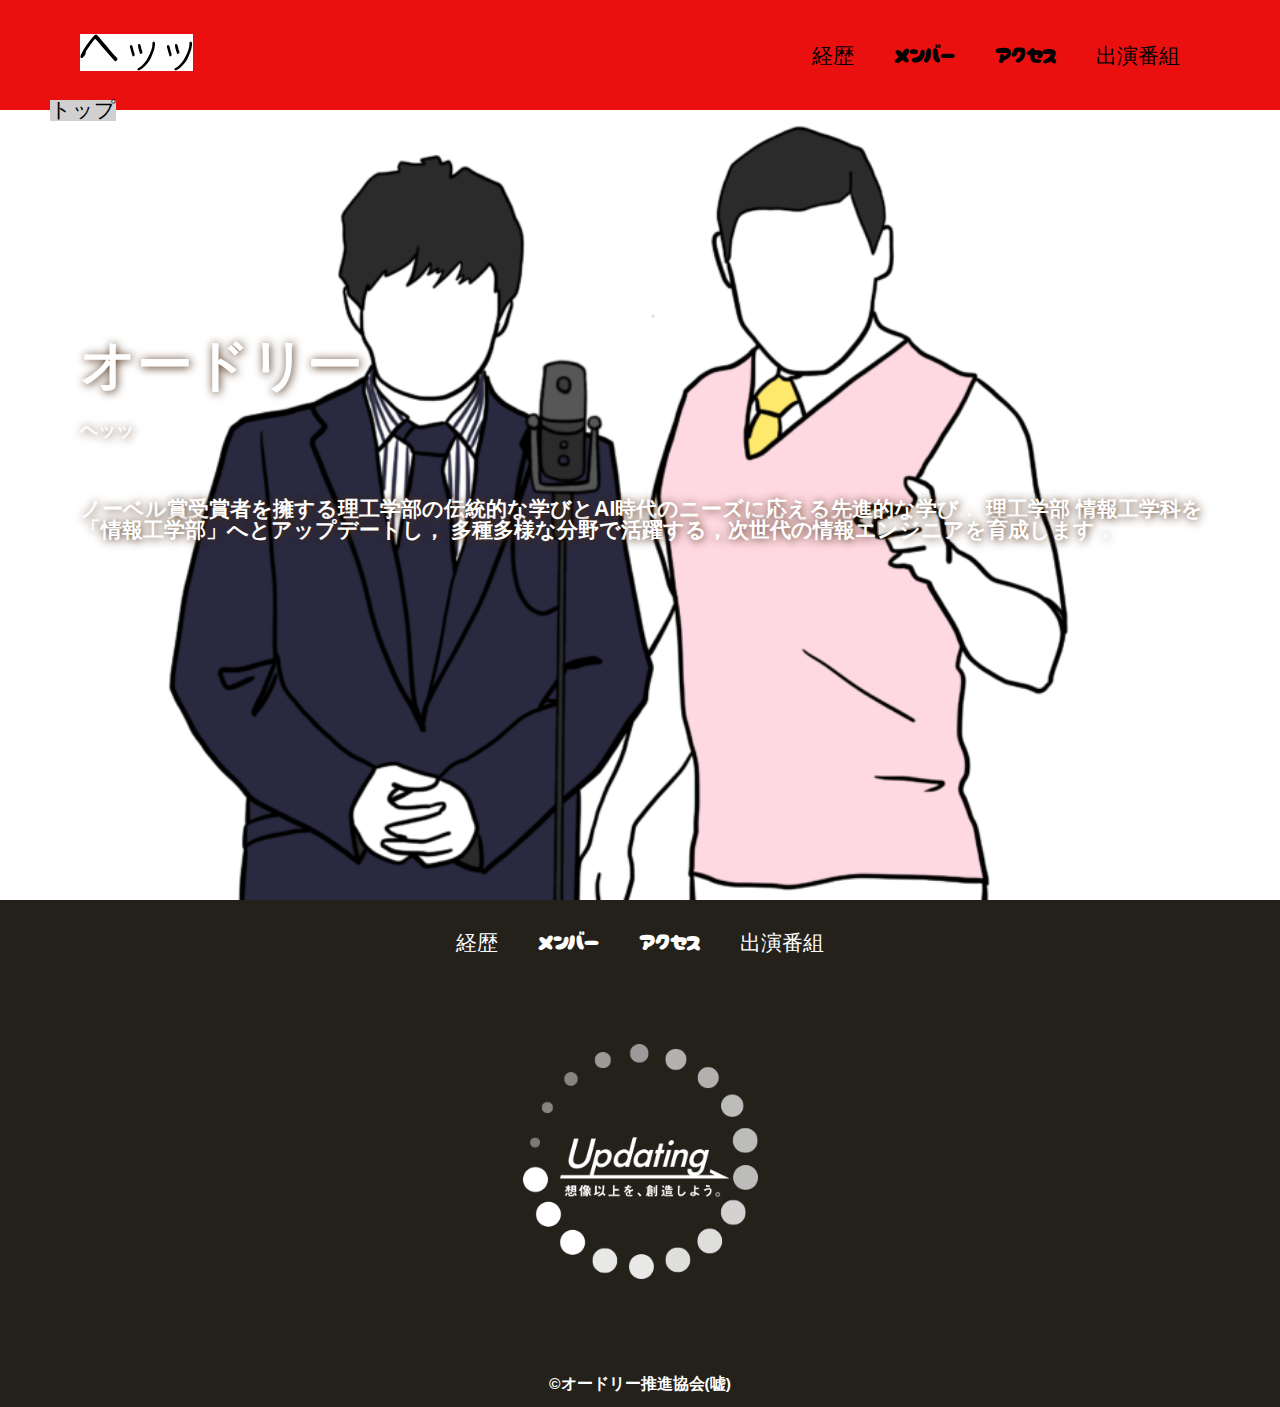
==== index.html @ eae3c1bf "ロゴとか変えた" ====
<!DOCTYPE html>
<html>
    <head>
        <meta charset="UTF-8">
        <title>オードリー推進協会(嘘)HP</title>
        <meta name="description" content="名城大学情報工学部非公式HP">
        <meta name="viewport" content="width=device-width">
        <script src="https://ajax.googleapis.com/ajax/libs/jquery/1.11.0/jquery.min.js"></script>
        <script src="js/script.js"></script>
        <link href="css/index.css" rel="stylesheet">
        <link rel="preconnect" href="https://fonts.googleapis.com">
        <link rel="preconnect" href="https://fonts.gstatic.com" crossorigin>
        <link href="https://fonts.googleapis.com/css2?family=Cherry+Bomb+One&display=swap" rel="stylesheet">    
    </head>
    <body>
        <header class="header">
            <div class="header-inner">
                <a class="header-logo" href="index.html">
                    <img src="images/common/logo.png" alt="ロゴ">
                </a>
                <button class="toggle-menu-button"></button>
                <div class="header-site-menu">
                    <nav class="site-menu">
                        <ul>
                            <li><a href="carrer.html">経歴</a></li>
                            <li><a href="members.html">メンバー</a></li>
                            <li><a href="access.html">アクセス</a></li>
                            <li><a href="program.html">出演番組</a></li>
                        </ul>
                    </nav>
                </div>
            </div>
        </header>
        <main class="main">
            <nav class="floating">
                <ul>
                    <li><a href="#">トップ</a></li>
                </ul>
            </nav>
            <div class="first-view">
                <div class="first-view-text">
                    <h1>オードリー</h1>
                    <p>ヘッッ</p>
                    <div class="lead">
                        ノーベル賞受賞者を擁する理工学部の伝統的な学びとAI時代のニーズに応える先進的な学び．
                        理工学部 情報工学科を「情報工学部」へとアップデートし，
                        多種多様な分野で活躍する，次世代の情報エンジニアを育成します．
                    </div>
                </div>
            </div>
        </main>
        <footer class="footer">
            <nav class="site-menu">
                <ul>
                    <li><a href="carrer.html">経歴</a></li>
                    <li><a href="members.html">メンバー</a></li>
                    <li><a href="access.html">アクセス</a></li>
                    <li><a href="program.html">出演番組</a></li>
                </ul>
            </nav>
            <a class="footer-logo" href="index.html">
                <img src="images/common/logo_footer.png" alt="ロゴ">
            </a>
            <p class="copyright"><small>&copy;オードリー推進協会(嘘)</small></p>
        </footer>
    </body>
</html>
---- css/index.css ----
@charset "utf-8";

nav.floating {
    position: absolute;
    top: 100px;
    left: 50px;
    background-color: #d0d0d0;
    }

.first-view {
    height: calc(100vh - 110px);
    background-image: url(../images/index/bg_main.jpg);
    background-repeat: no-repeat;
    background-position: center center;
    background-size: cover;
    display: flex;
    align-items: center;
}

.first-view-text {
    width: 100%;
    max-width: 1200px;
    margin-left: auto;
    margin-right: auto;
    padding-left: 40px;
    padding-bottom: 80px;
    color: #ffffff;
    font-weight: bold;
    text-shadow: 1px 1px 10px #4b2c14;
}

.first-view-text h1 {
    font-family: 'Montserrat', sans-serif;
    font-size: 56px;
    line-height: 72px;
}

.first-view-text p {
    font-size: 18px;
    margin-top: 20px;
}

.lead {
    max-width: 1200px;
    margin: 60px auto;
}

*,
::before,
::after {
    padding: 0;
    margin: 0;
    box-sizing: border-box;
}

ul, ol {
    list-style: none;
}

a {
    color: inherit;
    text-decoration: none;
}

body {
    font-family: sans-serif;
    font-size: 16pt;
    color: #000000;
    line-height: 1;
    background-color: #eb1010;
}

img {
    max-width: 100%;
}

.header-inner {
    max-width: 1200px;
    height: 110px;
    margin-left: auto;
    margin-right: auto;
    padding-left: 40px;
    padding-right: 40px;
    display: flex;
    justify-content: space-between;
    align-items: center;
}

.toggle-menu-button {
    display: none;
}

.header-logo {
    display: block;
    width: 170px;
}

.site-menu ul {
    display: flex;
}

.site-menu ul li {
    margin-left: 20px;
    margin-right: 20px;
}

.site-menu ul li a {
    font-family: 'Cherry Bomb One', cursive;
}

@media (max-width: 800px) {
    .site-menu ul {
        display: block;
        text-align: center;
    }

    .site-menu li {
        margin-top: 20px;
    }

    .header {
        position: fixed;
        top: 0;
        left: 0;
        right: 0;
        background-color: #eeff00;
        height: 50px;
        z-index: 10;
        box-shadow: 0 3px 6px rgb(0, 0, 0);
    }

    .header-inner {
        padding-left: 20px;
        padding-right: 20px;
        height: 100%;
        position: relative;
    }

    .header-logo {
        width: 100px;
    }

    .header-site-menu {
        position: absolute;
        top: 100%;
        left: 0;
        right: 0;
        color: #ffffff;
        background-color: #736e62;
        padding-top: 30px;
        padding-bottom: 50px;
        display: none;
    }

    .header-site-menu.is-show {
        display: block;
    }

    .main {
        padding-top: 50px;;
    }

    .footer-logo {
        margin-top: 60px;
    }

    .copyright {
        margin-top: 50px;
    }

    .toggle-menu-button {
        display: block;
        width: 44px;
        height: 34px;
        background-image: url(../images/common/icon-menu.png);
        background-size: 50%;
        background-position: center;
        background-repeat: no-repeat;
        background-color: transparent;
        border: none;
        border-radius: 0;
        outline: none;
    }
}

.footer {
    color: #ffffff;
    background-color: #24211b;
    padding-top: 30px;
    padding-bottom: 15px;
    display: flex;
    flex-direction: column;
    align-items: center;
}

.footer-logo {
    display: block;
    width: 235px;
    margin-top: 90px;
}

.copyright {
    font-size: 14pt;
    font-weight: bold;
    margin-top: 90px;
}
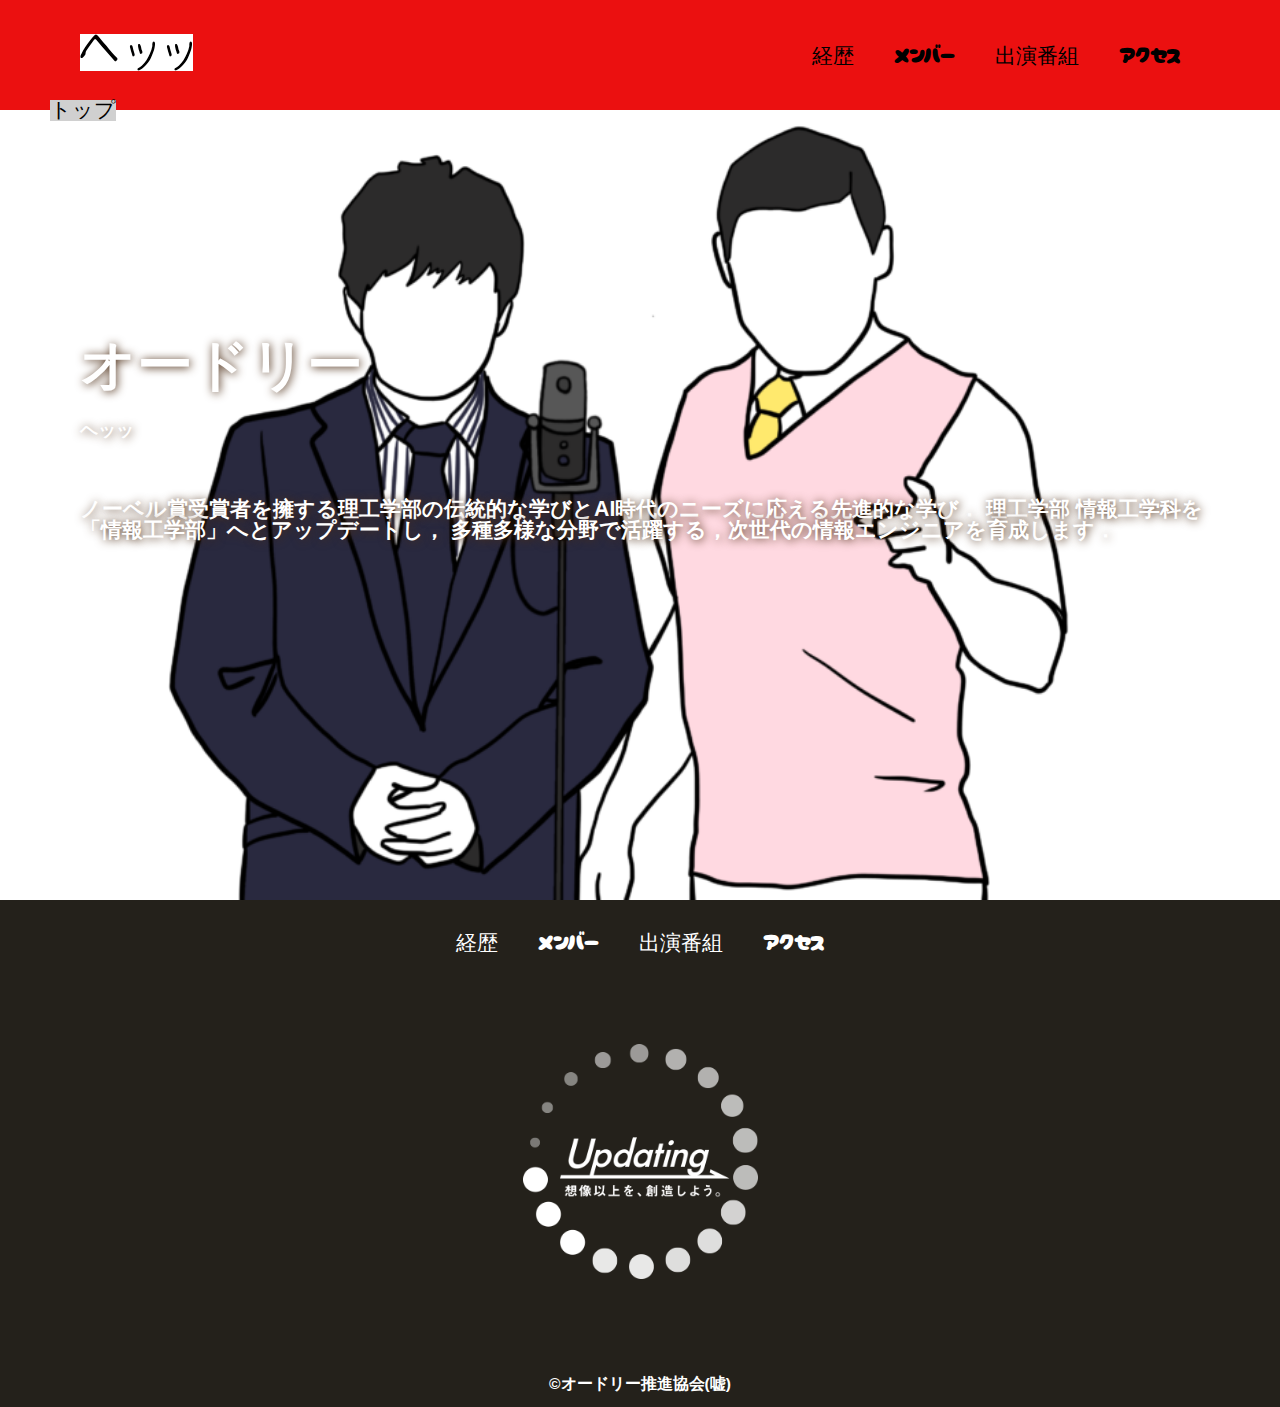
==== commit b476f91d: "順番変えた" ====
--- a/index.html
+++ b/index.html
@@ -24,8 +24,8 @@
                         <ul>
                             <li><a href="carrer.html">経歴</a></li>
                             <li><a href="members.html">メンバー</a></li>
+                            <li><a href="program.html">出演番組</a></li>
                             <li><a href="access.html">アクセス</a></li>
-                            <li><a href="program.html">出演番組</a></li>
                         </ul>
                     </nav>
                 </div>
@@ -54,8 +54,8 @@
                 <ul>
                     <li><a href="carrer.html">経歴</a></li>
                     <li><a href="members.html">メンバー</a></li>
+                    <li><a href="program.html">出演番組</a></li>
                     <li><a href="access.html">アクセス</a></li>
-                    <li><a href="program.html">出演番組</a></li>
                 </ul>
             </nav>
             <a class="footer-logo" href="index.html">
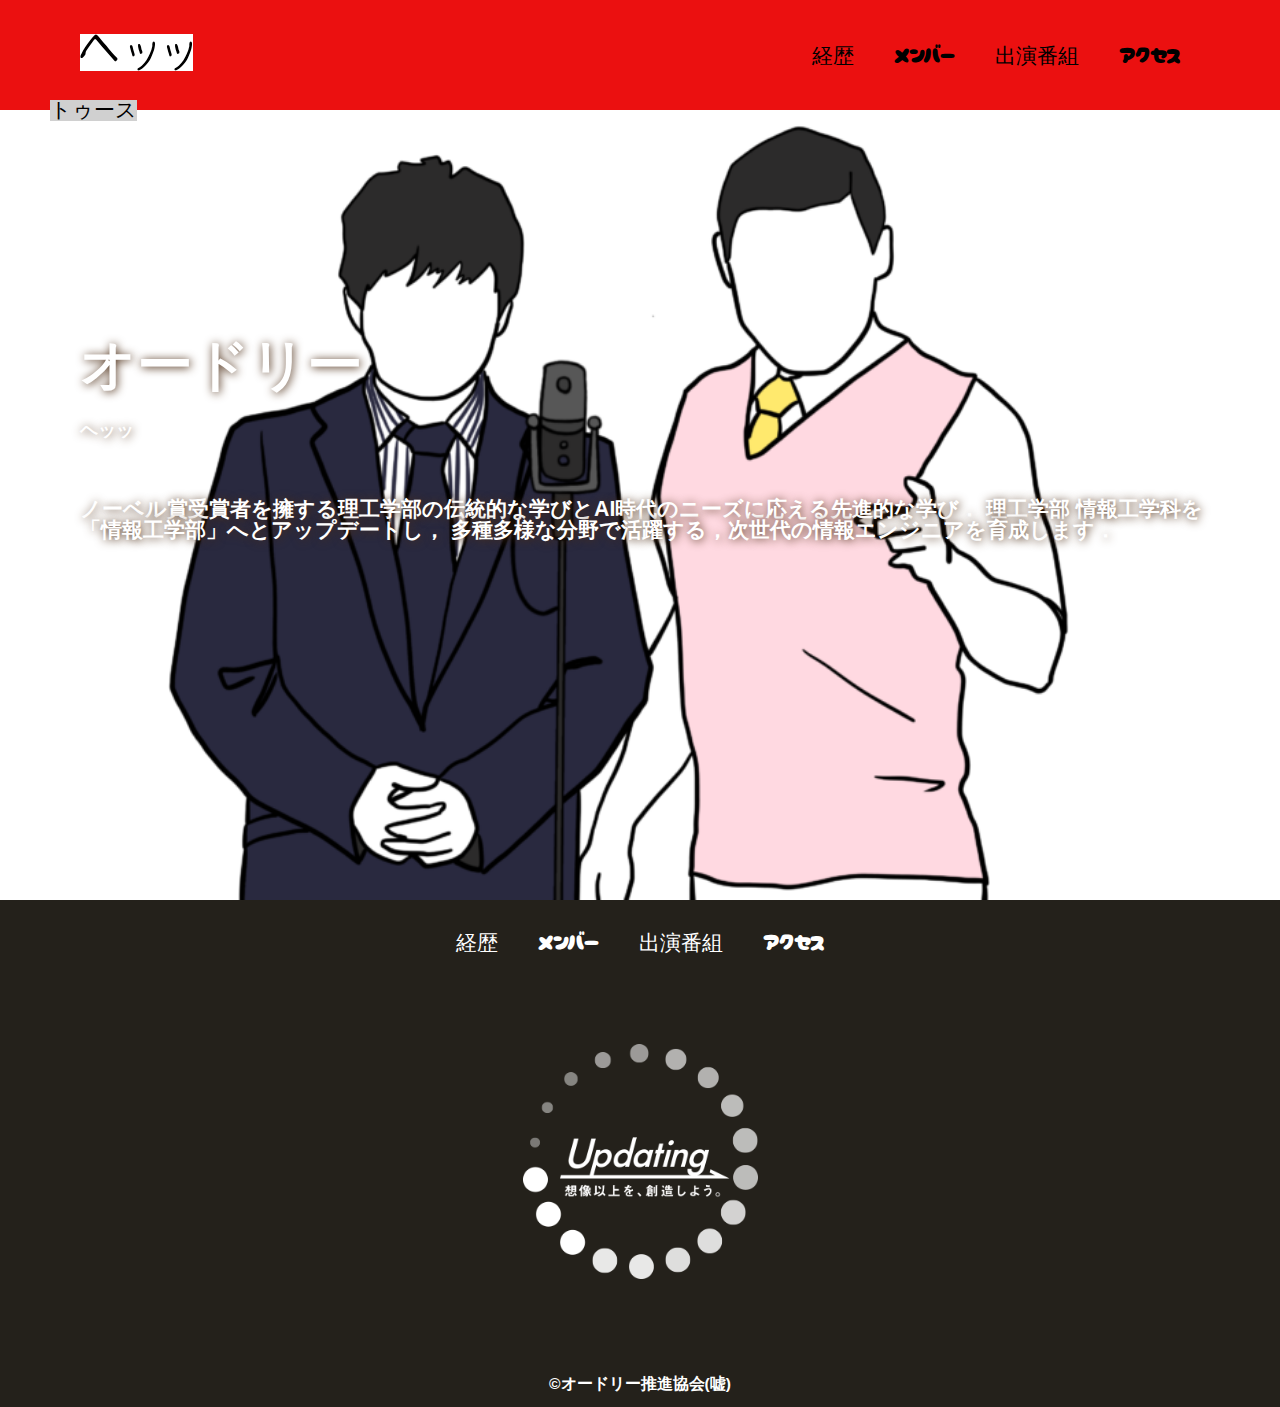
==== commit 00231077: "Update index.html" ====
--- a/index.html
+++ b/index.html
@@ -34,7 +34,7 @@
         <main class="main">
             <nav class="floating">
                 <ul>
-                    <li><a href="#">トップ</a></li>
+                    <li><a href="#">トゥース</a></li>
                 </ul>
             </nav>
             <div class="first-view">
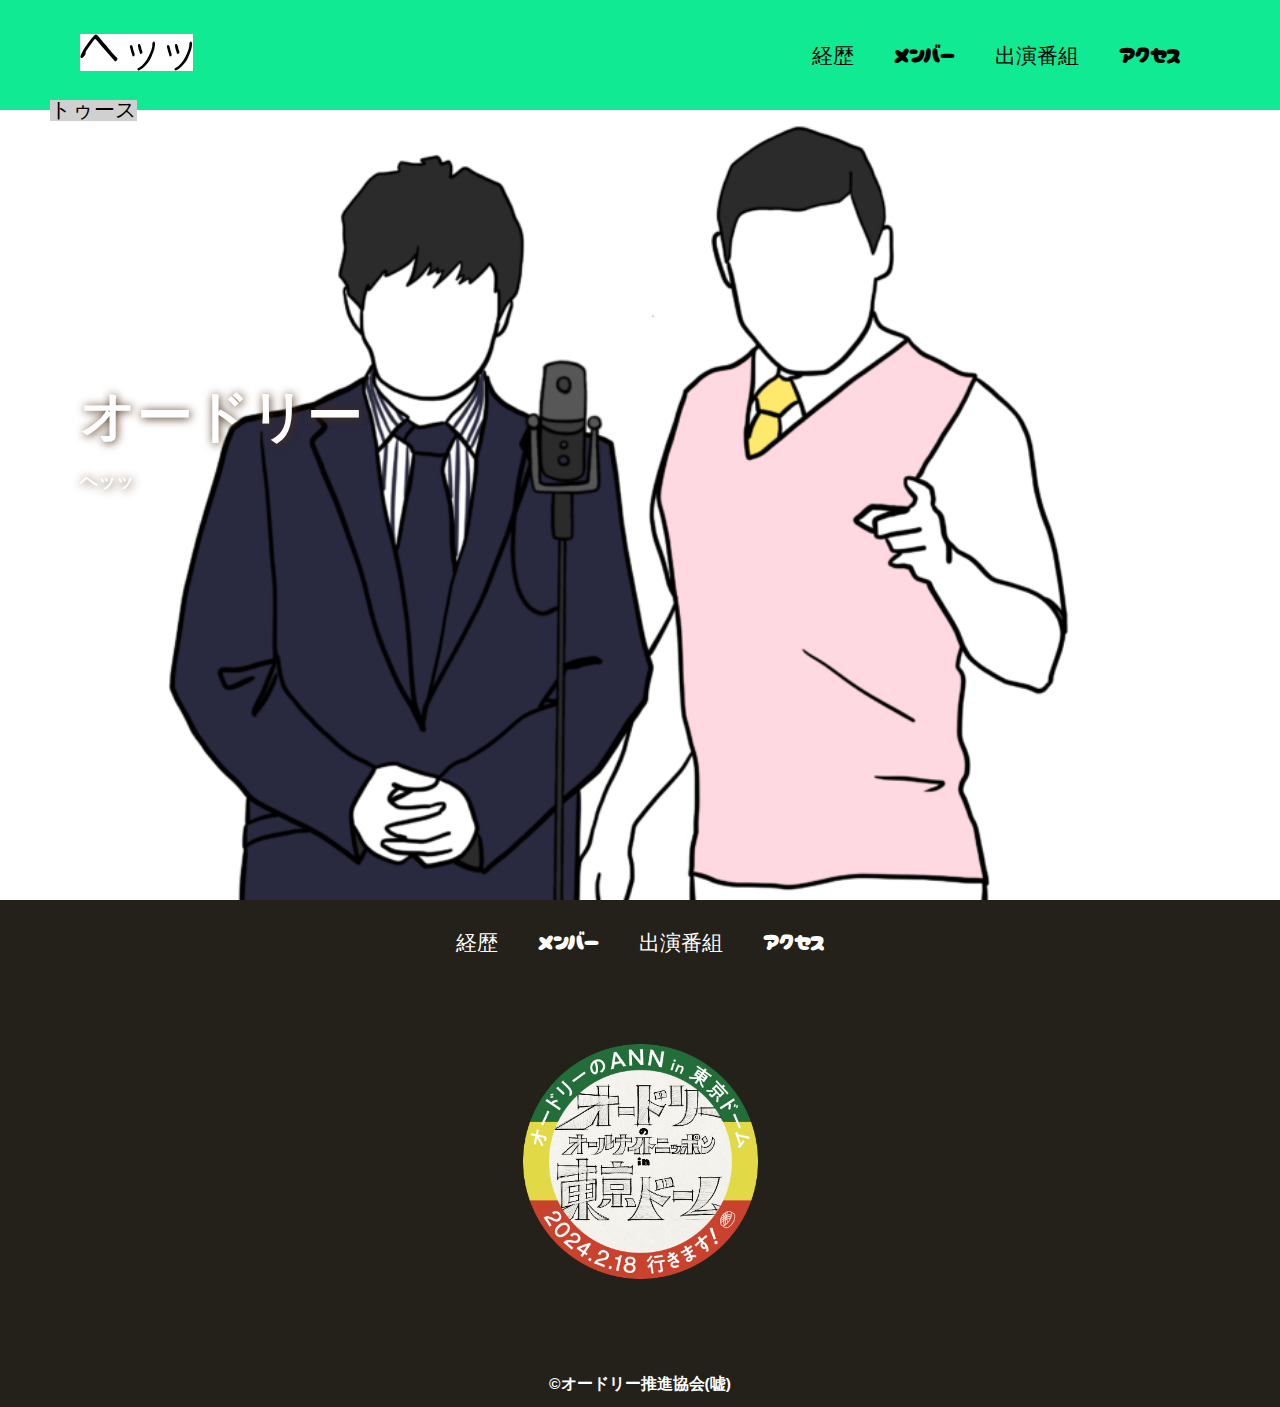
==== commit c0ca6878: "修正" ====
--- a/index.html
+++ b/index.html
@@ -42,9 +42,7 @@
                     <h1>オードリー</h1>
                     <p>ヘッッ</p>
                     <div class="lead">
-                        ノーベル賞受賞者を擁する理工学部の伝統的な学びとAI時代のニーズに応える先進的な学び．
-                        理工学部 情報工学科を「情報工学部」へとアップデートし，
-                        多種多様な分野で活躍する，次世代の情報エンジニアを育成します．
+                        
                     </div>
                 </div>
             </div>
--- a/css/index.css
+++ b/css/index.css
@@ -67,7 +67,7 @@
     font-size: 16pt;
     color: #000000;
     line-height: 1;
-    background-color: #eb1010;
+    background-color: #10eb93;
 }
 
 img {
@@ -105,7 +105,7 @@
 }
 
 .site-menu ul li a {
-    font-family: 'Cherry Bomb One', cursive;
+    font-family:'Cherry Bomb One', cursive;
 }
 
 @media (max-width: 800px) {
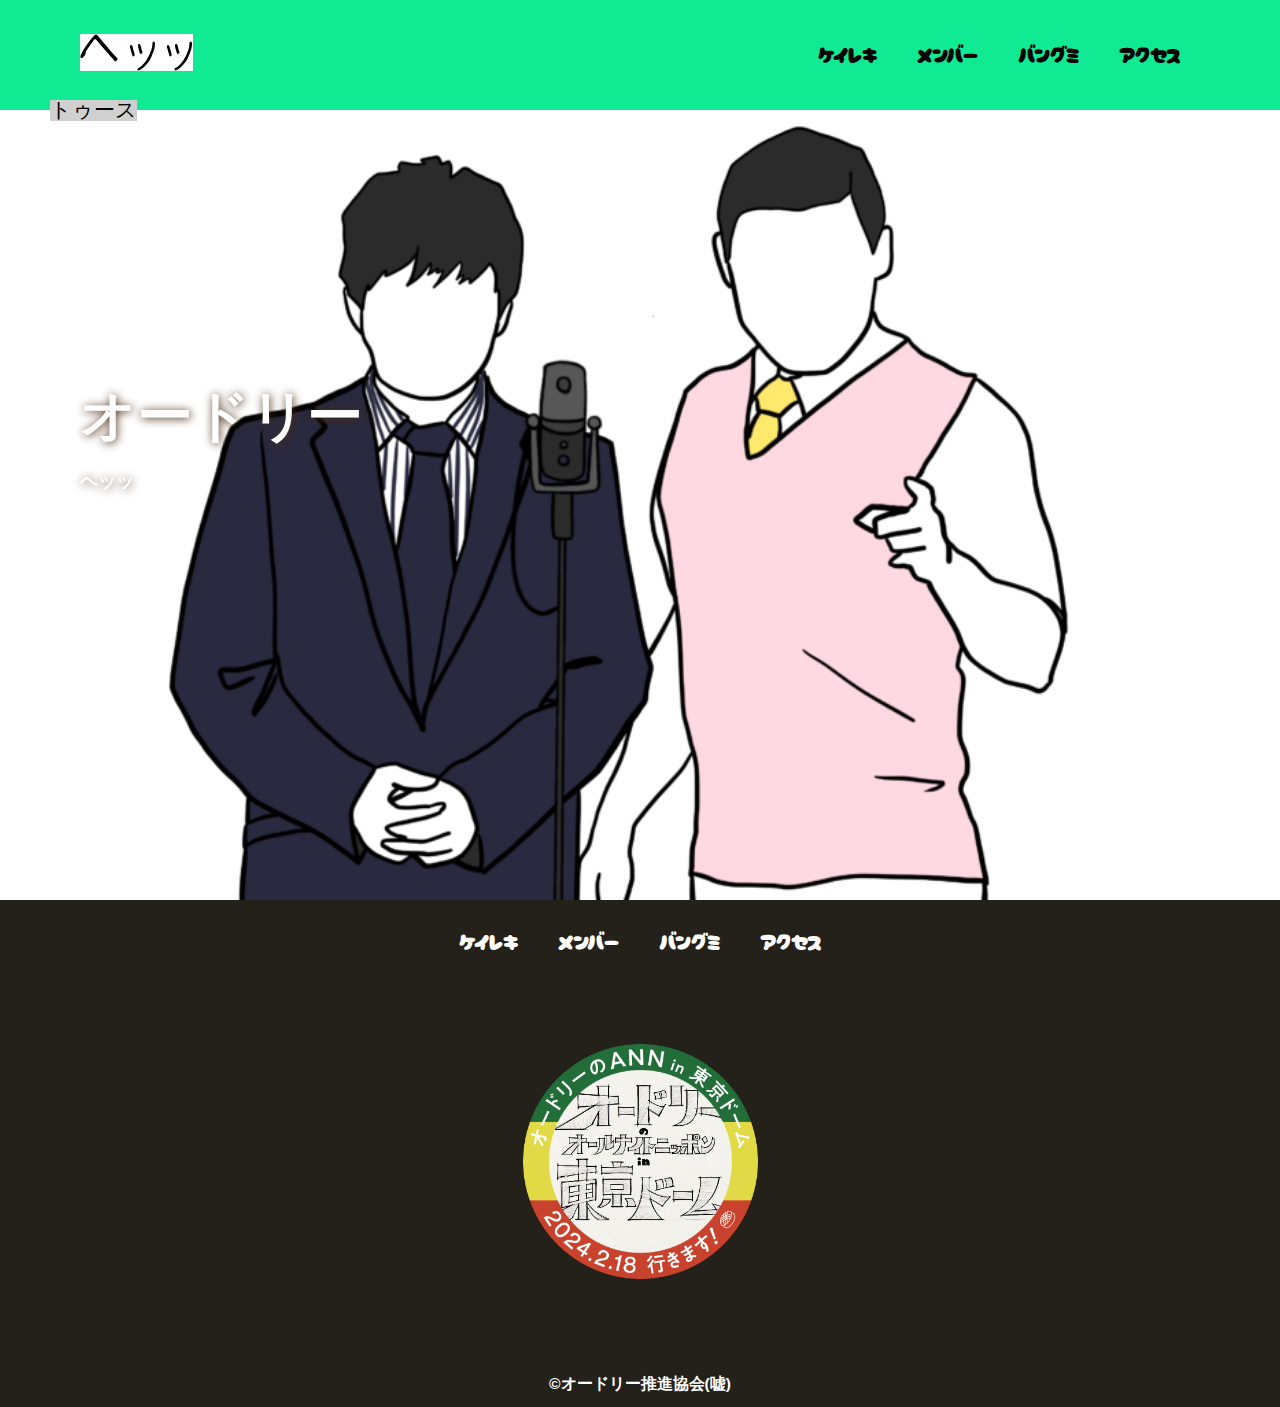
==== commit f01ec60a: "カタカナに変更" ====
--- a/index.html
+++ b/index.html
@@ -22,9 +22,9 @@
                 <div class="header-site-menu">
                     <nav class="site-menu">
                         <ul>
-                            <li><a href="carrer.html">経歴</a></li>
+                            <li><a href="carrer.html">ケイレキ</a></li>
                             <li><a href="members.html">メンバー</a></li>
-                            <li><a href="program.html">出演番組</a></li>
+                            <li><a href="program.html">バングミ</a></li>
                             <li><a href="access.html">アクセス</a></li>
                         </ul>
                     </nav>
@@ -50,9 +50,9 @@
         <footer class="footer">
             <nav class="site-menu">
                 <ul>
-                    <li><a href="carrer.html">経歴</a></li>
+                    <li><a href="carrer.html">ケイレキ</a></li>
                     <li><a href="members.html">メンバー</a></li>
-                    <li><a href="program.html">出演番組</a></li>
+                    <li><a href="program.html">バングミ</a></li>
                     <li><a href="access.html">アクセス</a></li>
                 </ul>
             </nav>
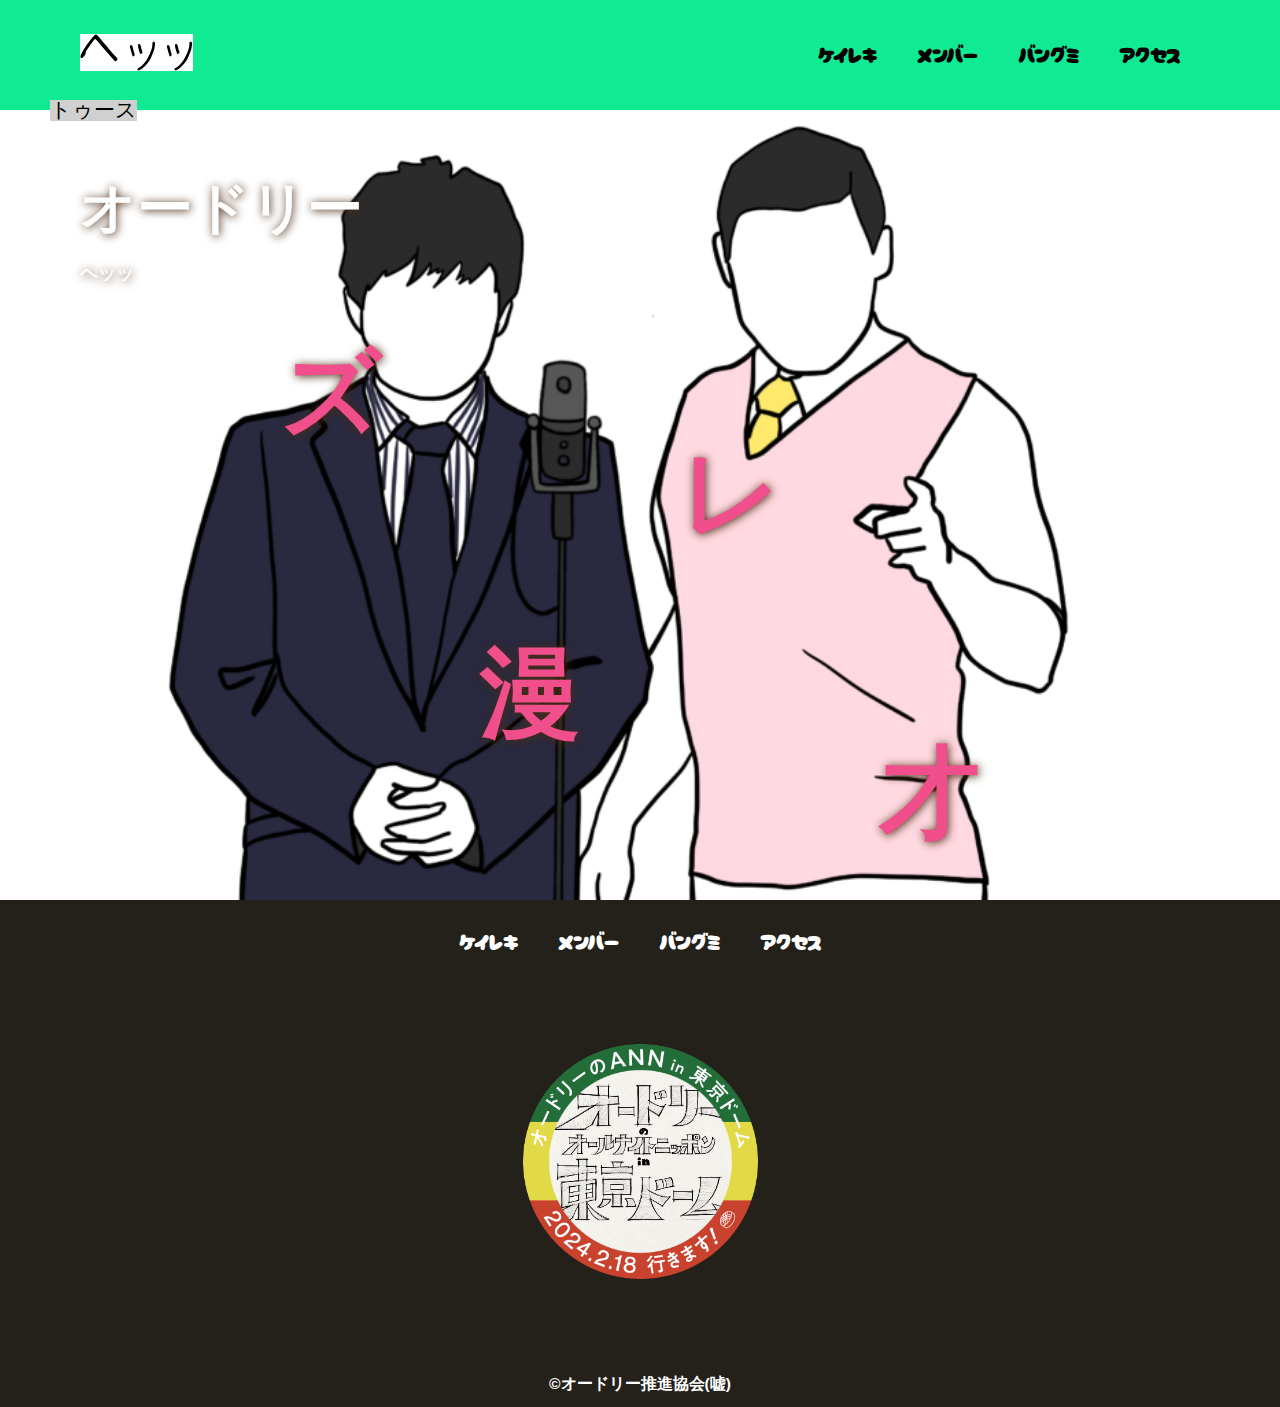
==== commit 95806cab: "文を追加" ====
--- a/index.html
+++ b/index.html
@@ -39,10 +39,10 @@
             </nav>
             <div class="first-view">
                 <div class="first-view-text">
-                    <h1>オードリー</h1>
+                    <h1><br><br>オードリー</h1>
                     <p>ヘッッ</p>
                     <div class="lead">
-                        
+                            　　ズ<br>　　　　　　レ<br><br>　　　　漫<br>　　　　　　　　才
                     </div>
                 </div>
             </div>
--- a/css/index.css
+++ b/css/index.css
@@ -43,6 +43,8 @@
 .lead {
     max-width: 1200px;
     margin: 60px auto;
+    font-size: 100px;
+    color: #f14e8c;
 }
 
 *,
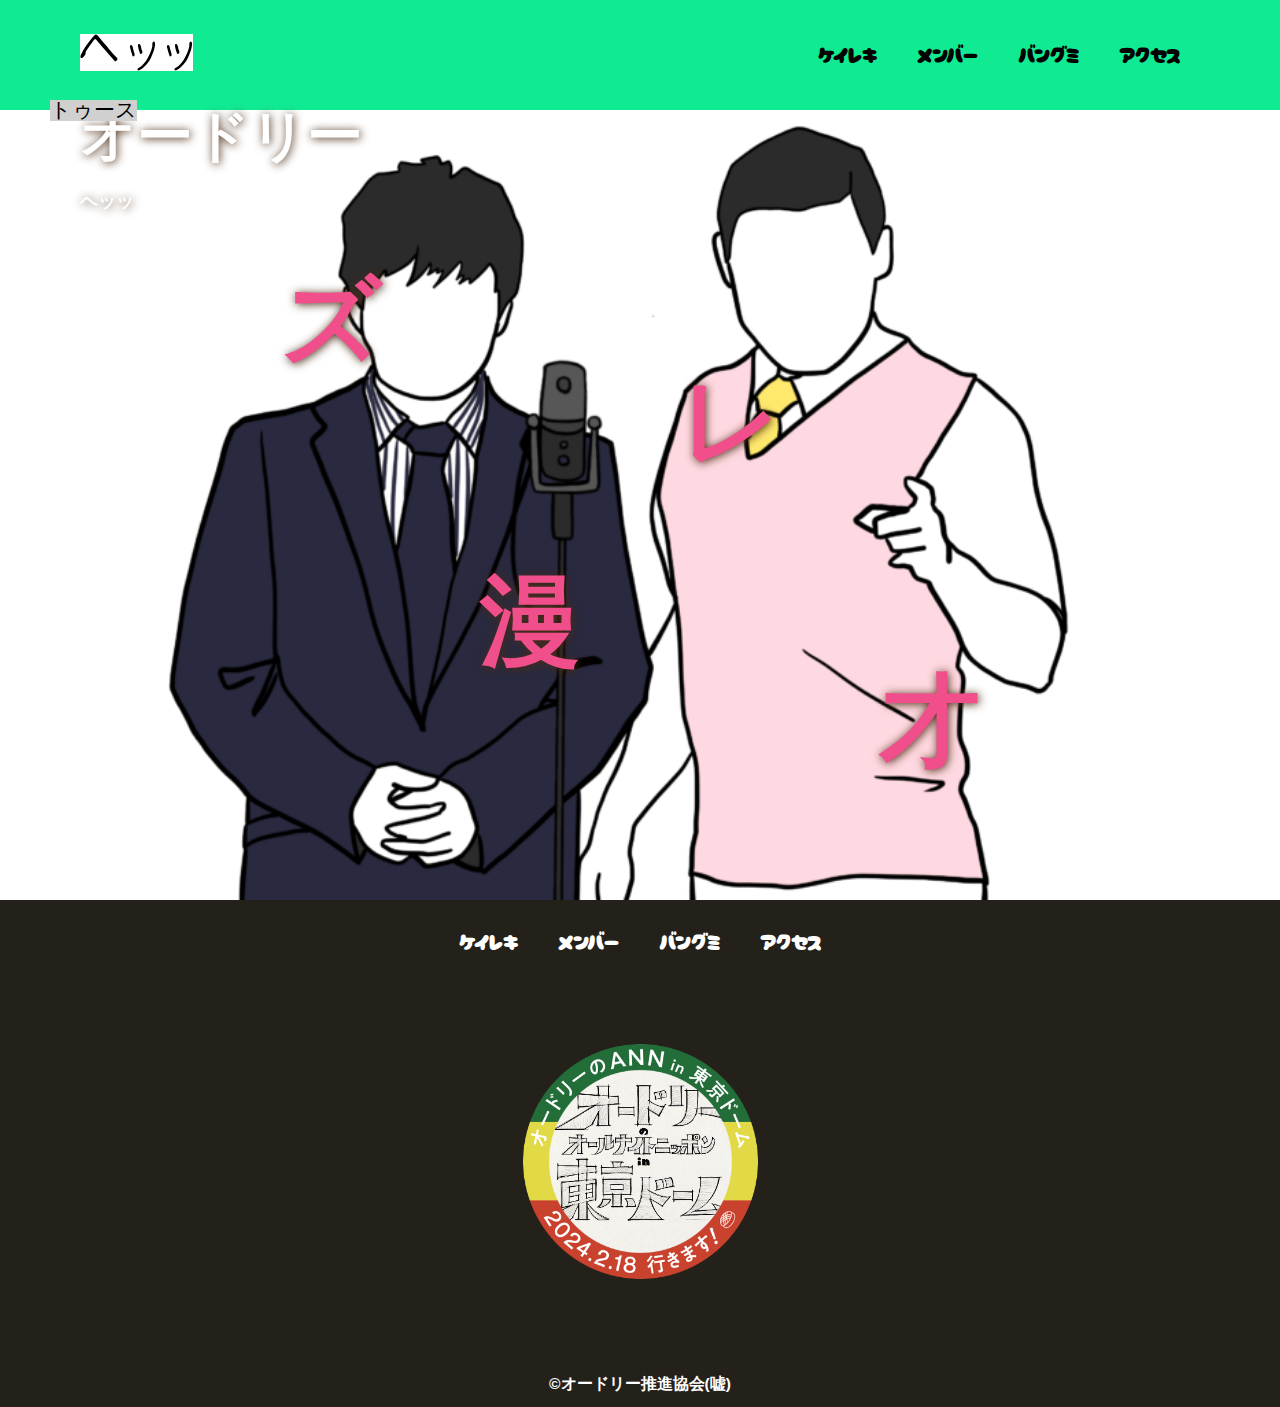
==== commit cc68c13d: "Update index.html" ====
--- a/index.html
+++ b/index.html
@@ -39,7 +39,7 @@
             </nav>
             <div class="first-view">
                 <div class="first-view-text">
-                    <h1><br><br>オードリー</h1>
+                    <h1>オードリー</h1>
                     <p>ヘッッ</p>
                     <div class="lead">
                             　　ズ<br>　　　　　　レ<br><br>　　　　漫<br>　　　　　　　　才
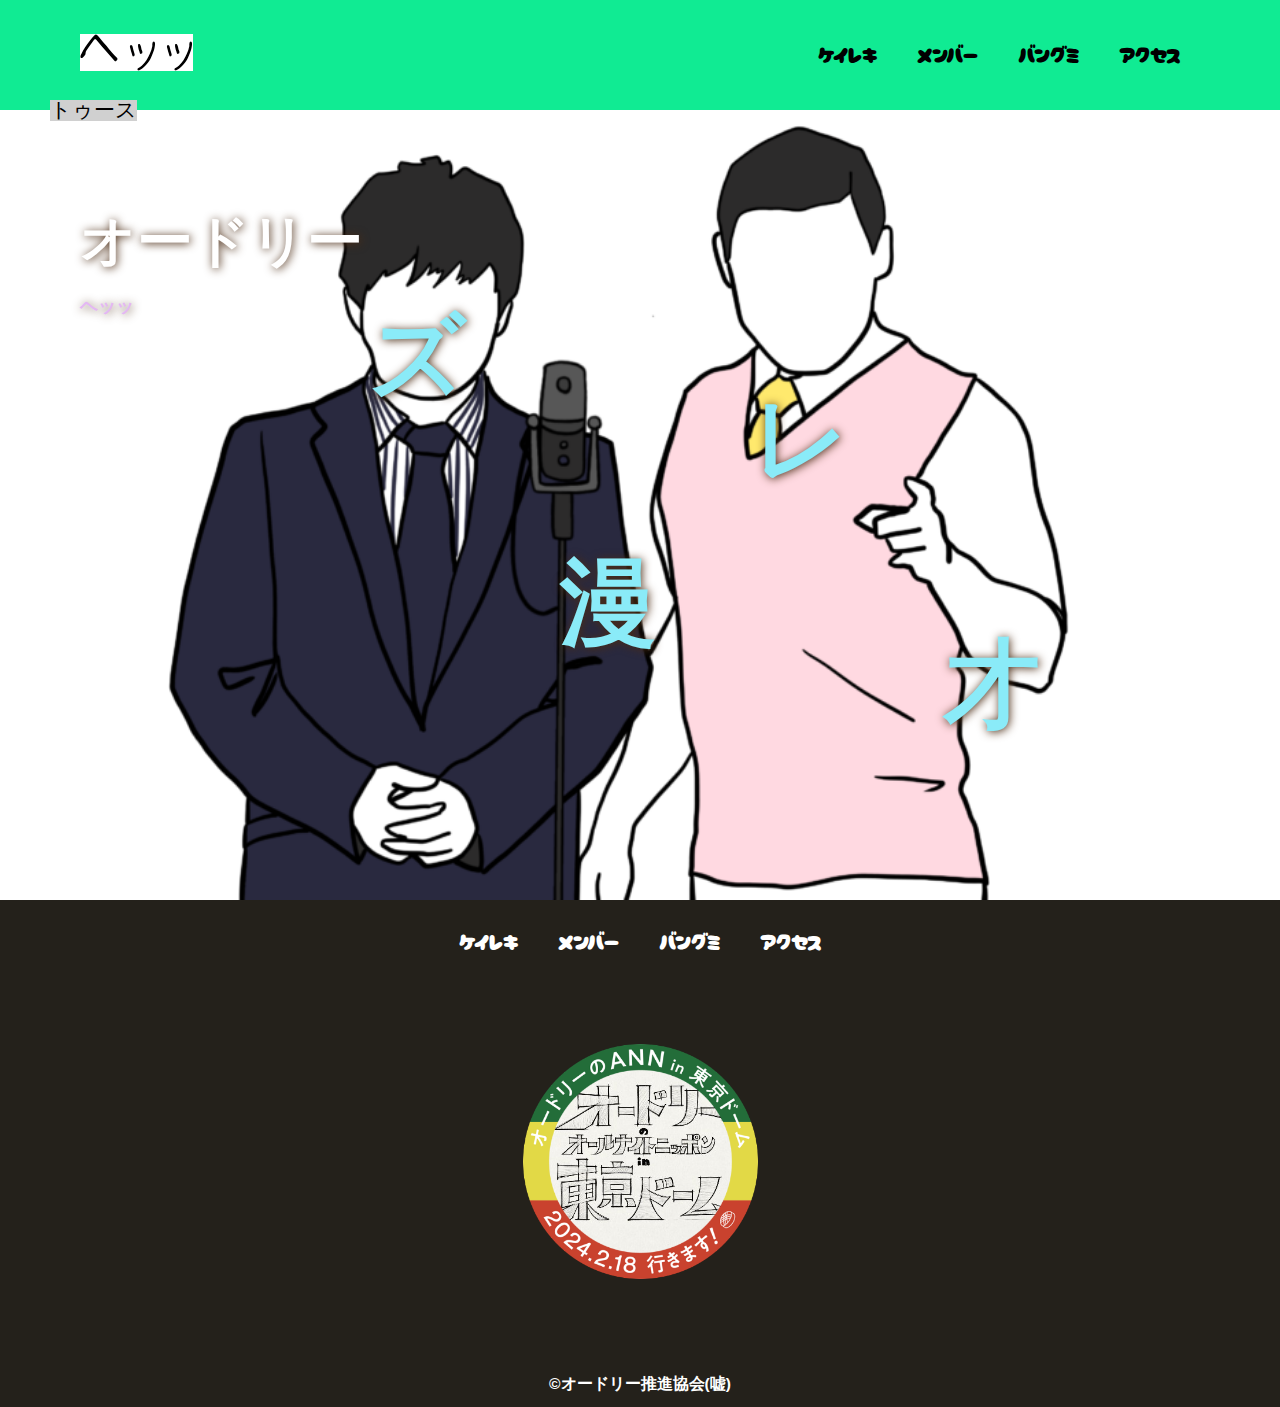
==== commit 2786ed76: "修正しました" ====
--- a/index.html
+++ b/index.html
@@ -41,8 +41,8 @@
                 <div class="first-view-text">
                     <h1>オードリー</h1>
                     <p>ヘッッ</p>
-                    <div class="lead">
-                            　　ズ<br>　　　　　　レ<br><br>　　　　漫<br>　　　　　　　　才
+                        <h2>　　　ズ<br>　　　　　　　レ<br><br>　　　　　漫<br>　　　　　　　　　才
+                        </h2>
                     </div>
                 </div>
             </div>
--- a/css/index.css
+++ b/css/index.css
@@ -38,13 +38,14 @@
 .first-view-text p {
     font-size: 18px;
     margin-top: 20px;
-}
-
-.lead {
-    max-width: 1200px;
-    margin: 60px auto;
-    font-size: 100px;
-    color: #f14e8c;
+    color: #e4b7f4;
+}
+
+.first-view-text h2 {
+    font-family: 'Montserrat', sans-serif;
+    font-size: 96px;
+    line-height: 82px;
+    color: #8aebf8;
 }
 
 *,
